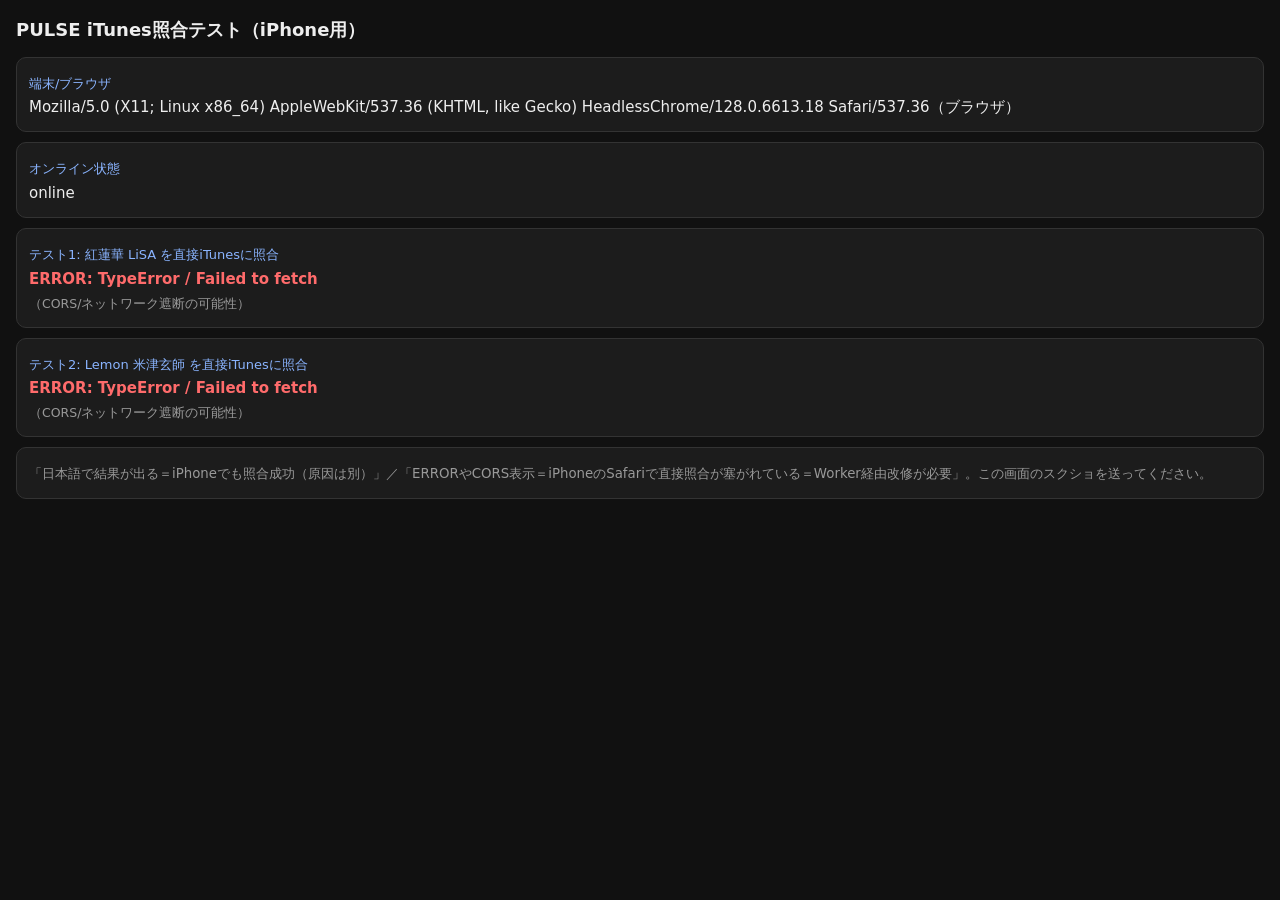
==== itunes-test.html @ d54f51c0 "add itunes lookup diagnostic page (iPhone)" ====
<!doctype html>
<html lang="ja">
<head>
<meta charset="utf-8">
<meta name="viewport" content="width=device-width,initial-scale=1">
<title>iTunes照合テスト</title>
<style>
  body{font-family:-apple-system,system-ui,sans-serif;background:#111;color:#eee;margin:0;padding:16px;line-height:1.6}
  h1{font-size:18px;margin:0 0 12px}
  .box{background:#1c1c1c;border:1px solid #333;border-radius:10px;padding:12px;margin:10px 0}
  .lbl{color:#8ab4ff;font-size:13px}
  .ok{color:#5ad67d;font-weight:bold}
  .ng{color:#ff6b6b;font-weight:bold}
  .val{font-size:15px;word-break:break-all}
  small{color:#999}
</style>
</head>
<body>
<h1>PULSE iTunes照合テスト（iPhone用）</h1>
<div class="box"><span class="lbl">端末/ブラウザ</span><div class="val" id="ua">…</div></div>
<div class="box"><span class="lbl">オンライン状態</span><div class="val" id="net">…</div></div>
<div class="box"><span class="lbl">テスト1: 紅蓮華 LiSA を直接iTunesに照合</span><div class="val" id="t1">実行中…</div></div>
<div class="box"><span class="lbl">テスト2: Lemon 米津玄師 を直接iTunesに照合</span><div class="val" id="t2">実行中…</div></div>
<div class="box"><small>「日本語で結果が出る＝iPhoneでも照合成功（原因は別）」／「ERRORやCORS表示＝iPhoneのSafariで直接照合が塞がれている＝Worker経由改修が必要」。この画面のスクショを送ってください。</small></div>
<script>
document.getElementById('ua').textContent = navigator.userAgent + (window.navigator.standalone?'（standalone PWA）':'（ブラウザ）');
document.getElementById('net').textContent = navigator.onLine ? 'online' : 'offline';
function test(elId, term){
  var el=document.getElementById(elId);
  var u='https://itunes.apple.com/search?country=JP&media=music&limit=5&term='+encodeURIComponent(term);
  var t0=Date.now();
  var ac=('AbortController'in window)?new AbortController():null;
  var to=ac?setTimeout(function(){try{ac.abort();}catch(e){}},8000):0;
  fetch(u,{cache:'no-store',signal:ac?ac.signal:undefined})
    .then(function(r){ if(to)clearTimeout(to); return r.text().then(function(t){return {status:r.status,text:t};}); })
    .then(function(o){
      var ms=Date.now()-t0;
      var d; try{ d=JSON.parse(o.text); }catch(e){ el.innerHTML='<span class="ng">HTTP '+o.status+' だが本文がJSONでない（'+ms+'ms）</span><br><small>'+(o.text||'').slice(0,120)+'</small>'; return; }
      var r0=(d.results&&d.results[0])||null;
      if(r0){ el.innerHTML='<span class="ok">成功 '+ms+'ms</span><br>'+r0.trackName+' — '+r0.artistName; }
      else { el.innerHTML='<span class="ng">HTTP '+o.status+' 結果0件（'+ms+'ms）</span>'; }
    })
    .catch(function(e){ if(to)clearTimeout(to); el.innerHTML='<span class="ng">ERROR: '+(e&&e.name)+' / '+(e&&e.message)+'</span><br><small>（CORS/ネットワーク遮断の可能性）</small>'; });
}
test('t1','紅蓮華 LiSA');
setTimeout(function(){ test('t2','Lemon 米津玄師'); }, 1200);
</script>
</body>
</html>
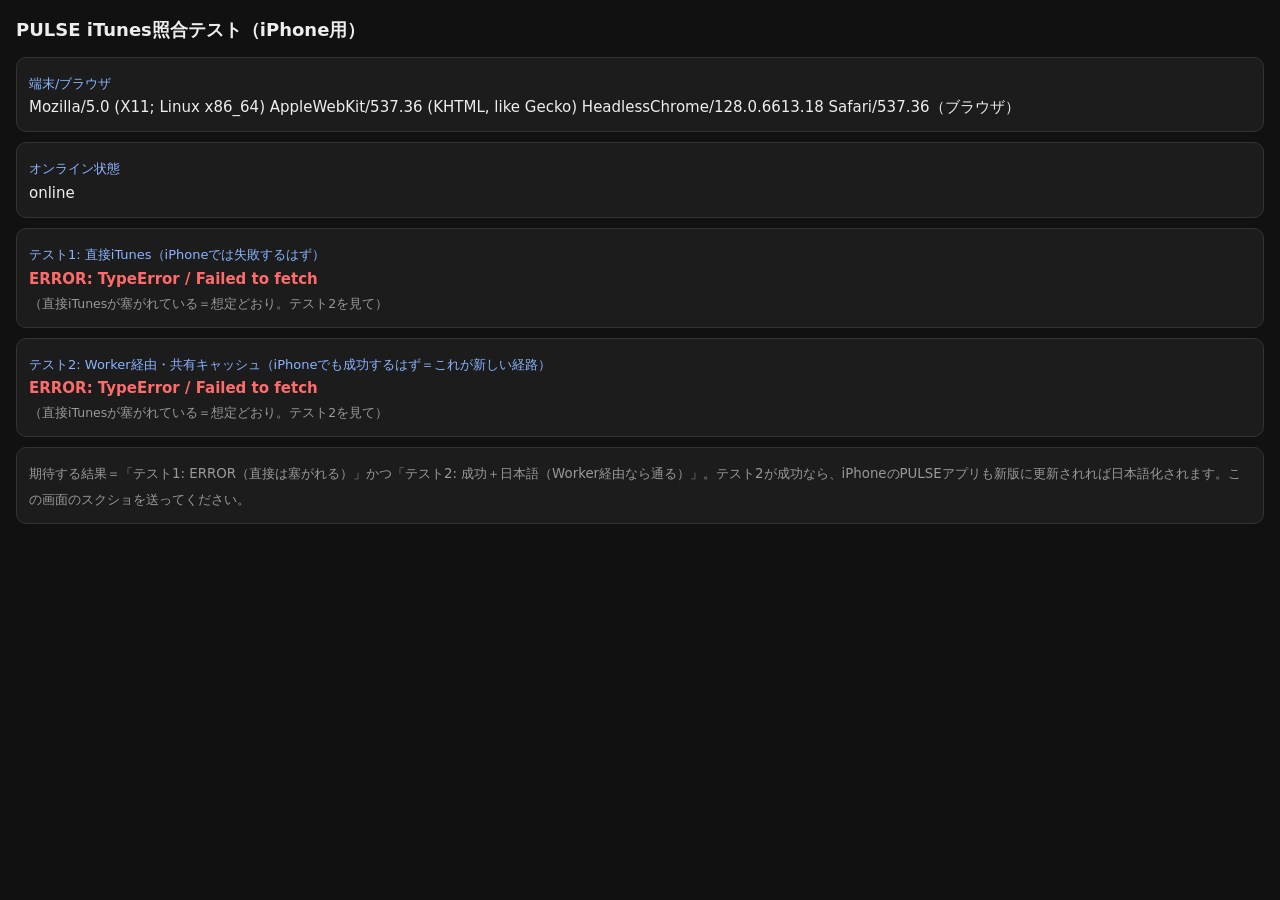
==== commit 19300fa4: "diagnostic: add Worker/KV path test for iPhone" ====
--- a/itunes-test.html
+++ b/itunes-test.html
@@ -19,19 +19,19 @@
 <h1>PULSE iTunes照合テスト（iPhone用）</h1>
 <div class="box"><span class="lbl">端末/ブラウザ</span><div class="val" id="ua">…</div></div>
 <div class="box"><span class="lbl">オンライン状態</span><div class="val" id="net">…</div></div>
-<div class="box"><span class="lbl">テスト1: 紅蓮華 LiSA を直接iTunesに照合</span><div class="val" id="t1">実行中…</div></div>
-<div class="box"><span class="lbl">テスト2: Lemon 米津玄師 を直接iTunesに照合</span><div class="val" id="t2">実行中…</div></div>
-<div class="box"><small>「日本語で結果が出る＝iPhoneでも照合成功（原因は別）」／「ERRORやCORS表示＝iPhoneのSafariで直接照合が塞がれている＝Worker経由改修が必要」。この画面のスクショを送ってください。</small></div>
+<div class="box"><span class="lbl">テスト1: 直接iTunes（iPhoneでは失敗するはず）</span><div class="val" id="t1">実行中…</div></div>
+<div class="box"><span class="lbl">テスト2: Worker経由・共有キャッシュ（iPhoneでも成功するはず＝これが新しい経路）</span><div class="val" id="t2">実行中…</div></div>
+<div class="box"><small>期待する結果＝「テスト1: ERROR（直接は塞がれる）」かつ「テスト2: 成功＋日本語（Worker経由なら通る）」。テスト2が成功なら、iPhoneのPULSEアプリも新版に更新されれば日本語化されます。この画面のスクショを送ってください。</small></div>
 <script>
 document.getElementById('ua').textContent = navigator.userAgent + (window.navigator.standalone?'（standalone PWA）':'（ブラウザ）');
 document.getElementById('net').textContent = navigator.onLine ? 'online' : 'offline';
-function test(elId, term){
+var WORKER='https://pulse-radio.pulse-relay-hub.workers.dev/';
+function test(elId, url){
   var el=document.getElementById(elId);
-  var u='https://itunes.apple.com/search?country=JP&media=music&limit=5&term='+encodeURIComponent(term);
   var t0=Date.now();
   var ac=('AbortController'in window)?new AbortController():null;
   var to=ac?setTimeout(function(){try{ac.abort();}catch(e){}},8000):0;
-  fetch(u,{cache:'no-store',signal:ac?ac.signal:undefined})
+  fetch(url,{cache:'no-store',signal:ac?ac.signal:undefined})
     .then(function(r){ if(to)clearTimeout(to); return r.text().then(function(t){return {status:r.status,text:t};}); })
     .then(function(o){
       var ms=Date.now()-t0;
@@ -40,10 +40,11 @@
       if(r0){ el.innerHTML='<span class="ok">成功 '+ms+'ms</span><br>'+r0.trackName+' — '+r0.artistName; }
       else { el.innerHTML='<span class="ng">HTTP '+o.status+' 結果0件（'+ms+'ms）</span>'; }
     })
-    .catch(function(e){ if(to)clearTimeout(to); el.innerHTML='<span class="ng">ERROR: '+(e&&e.name)+' / '+(e&&e.message)+'</span><br><small>（CORS/ネットワーク遮断の可能性）</small>'; });
+    .catch(function(e){ if(to)clearTimeout(to); el.innerHTML='<span class="ng">ERROR: '+(e&&e.name)+' / '+(e&&e.message)+'</span><br><small>（直接iTunesが塞がれている＝想定どおり。テスト2を見て）</small>'; });
 }
-test('t1','紅蓮華 LiSA');
-setTimeout(function(){ test('t2','Lemon 米津玄師'); }, 1200);
+var ENC=encodeURIComponent('紅蓮華 LiSA');
+test('t1','https://itunes.apple.com/search?country=JP&media=music&limit=5&term='+ENC);
+setTimeout(function(){ test('t2', WORKER+'?s=itunes&limit=5&term='+ENC); }, 1000);
 </script>
 </body>
 </html>
